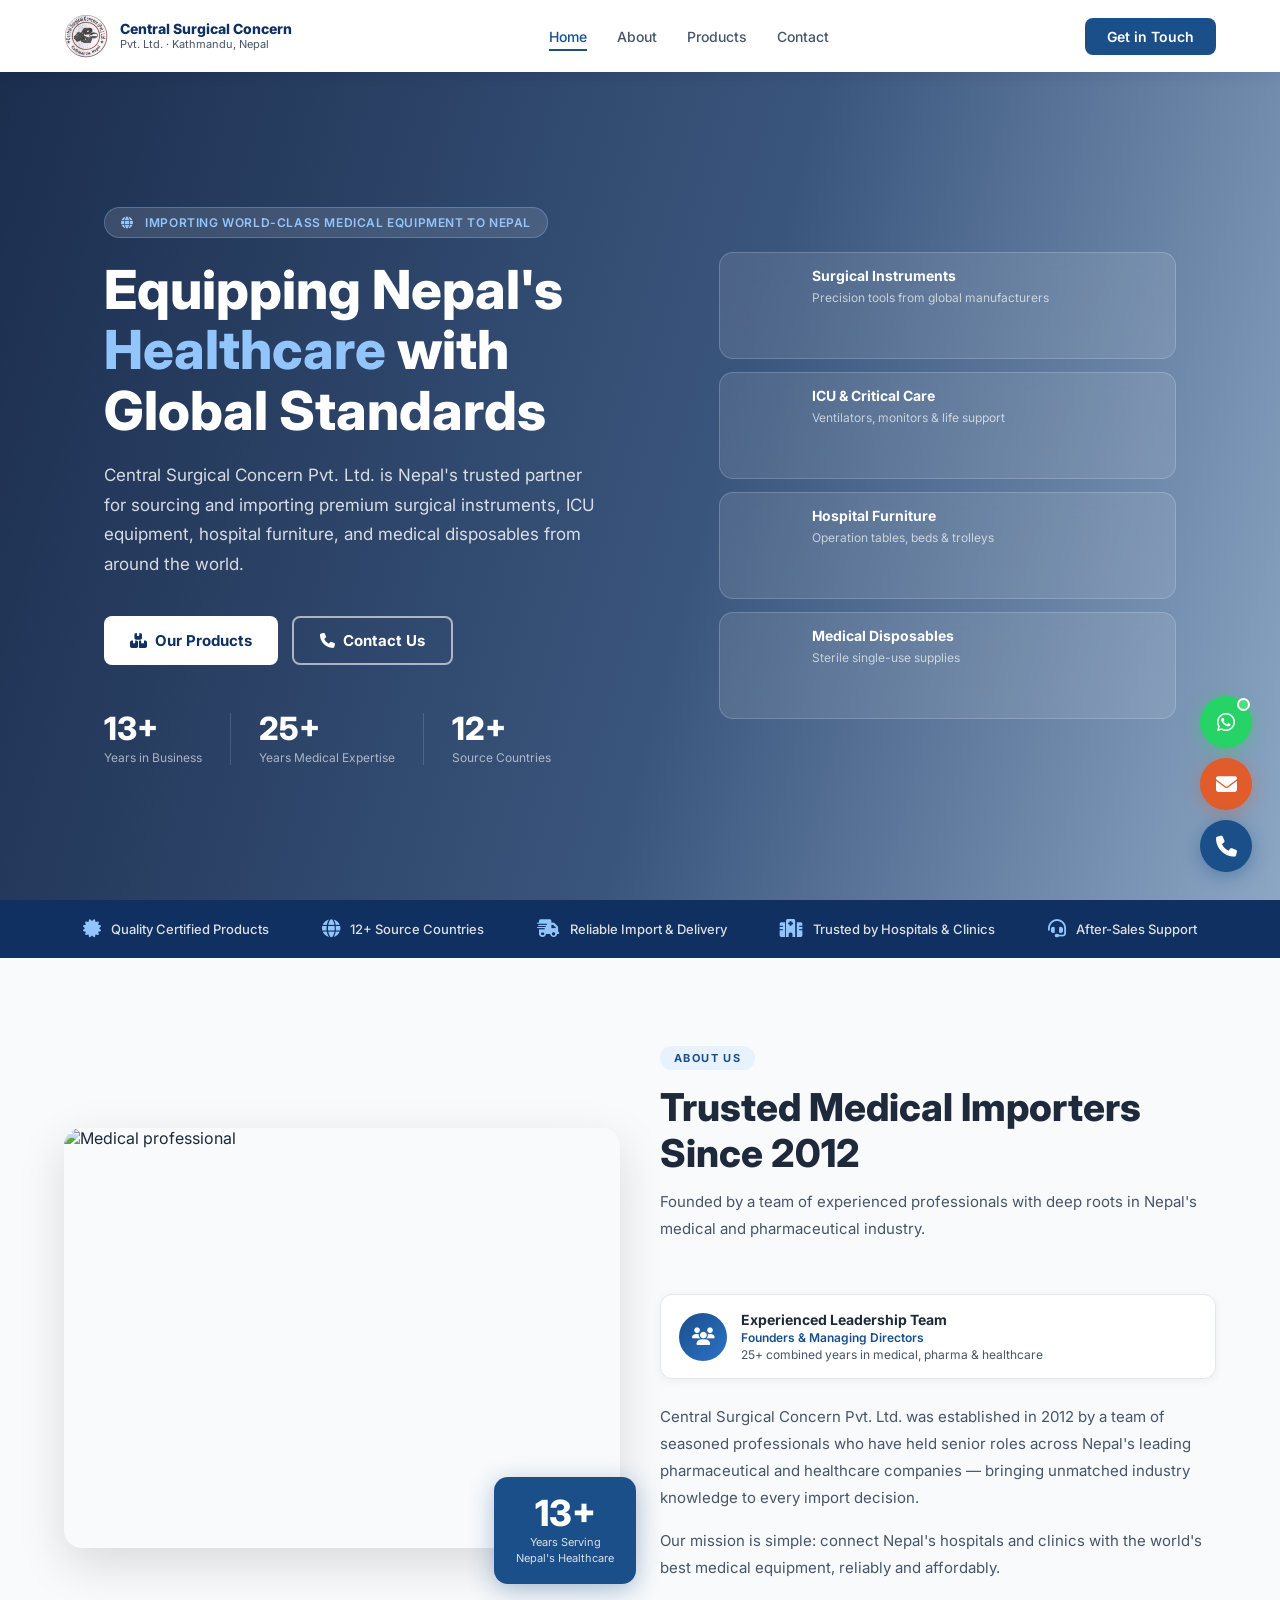
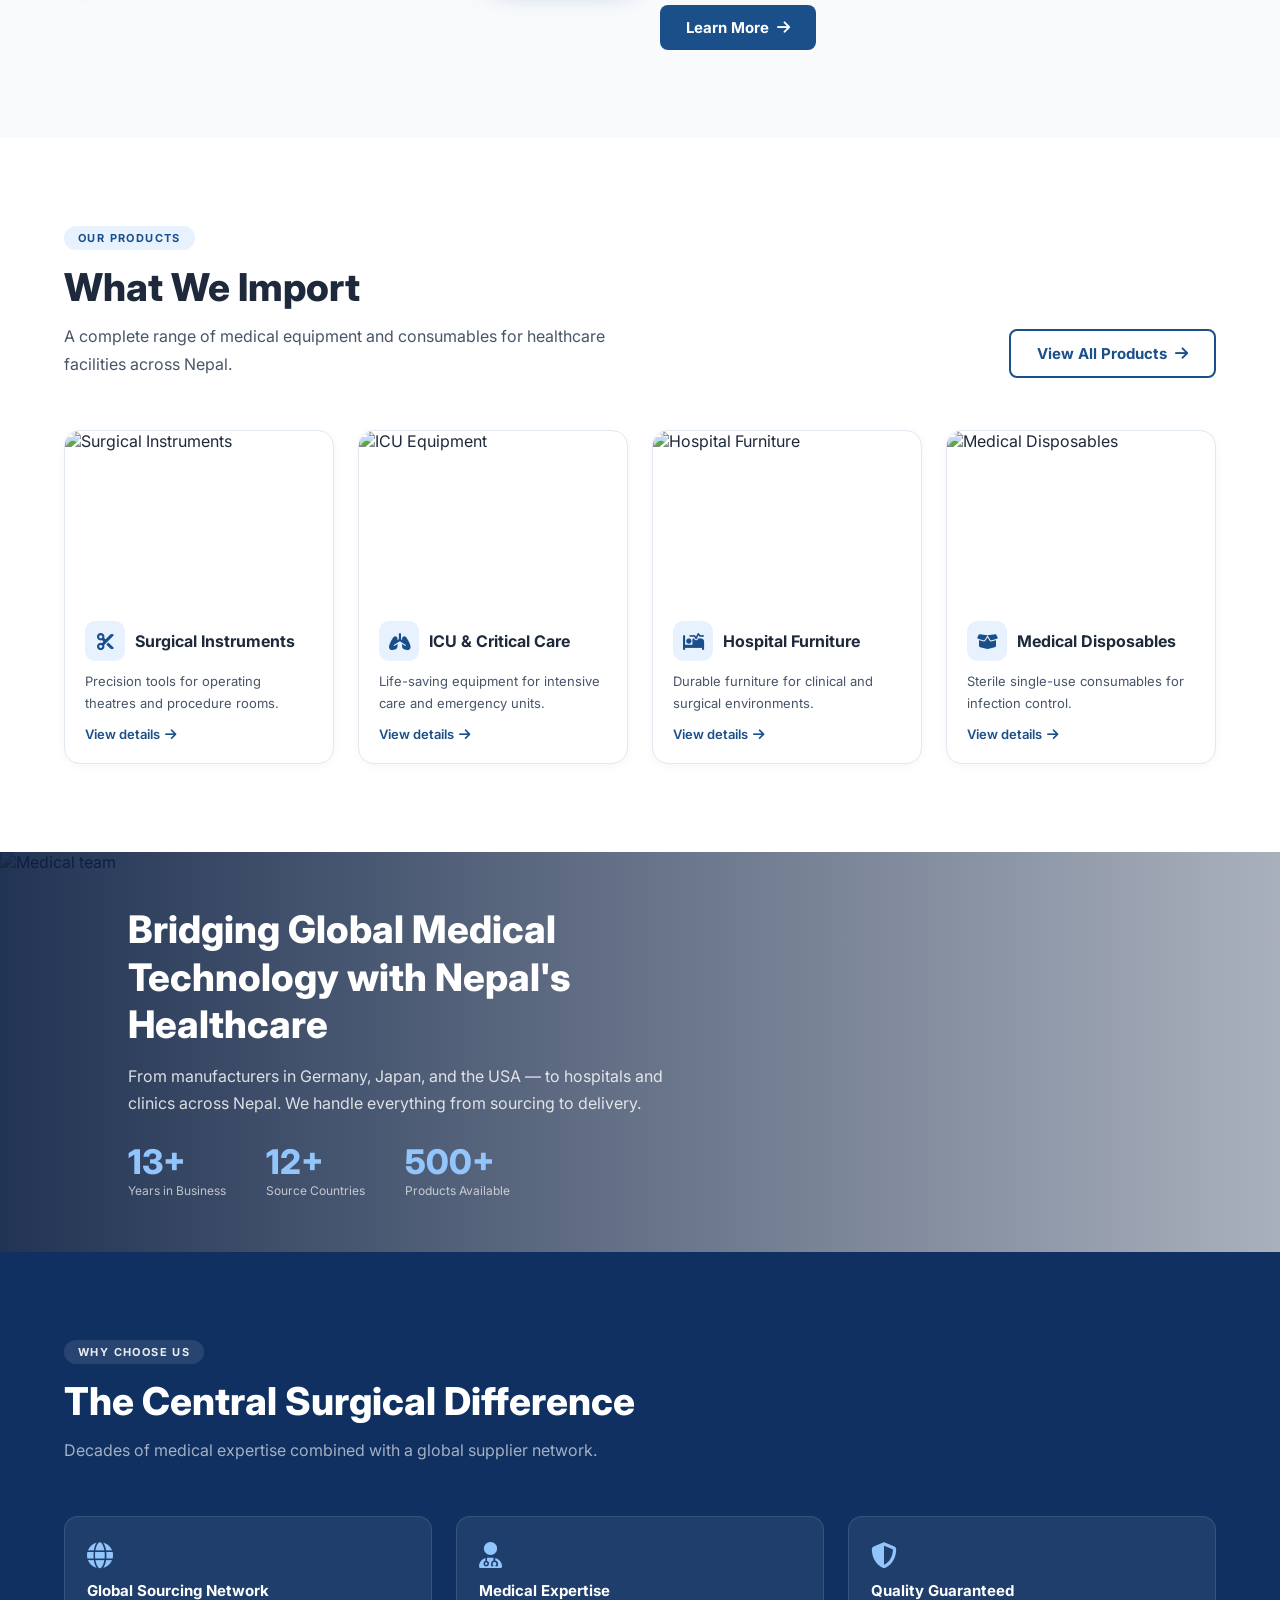
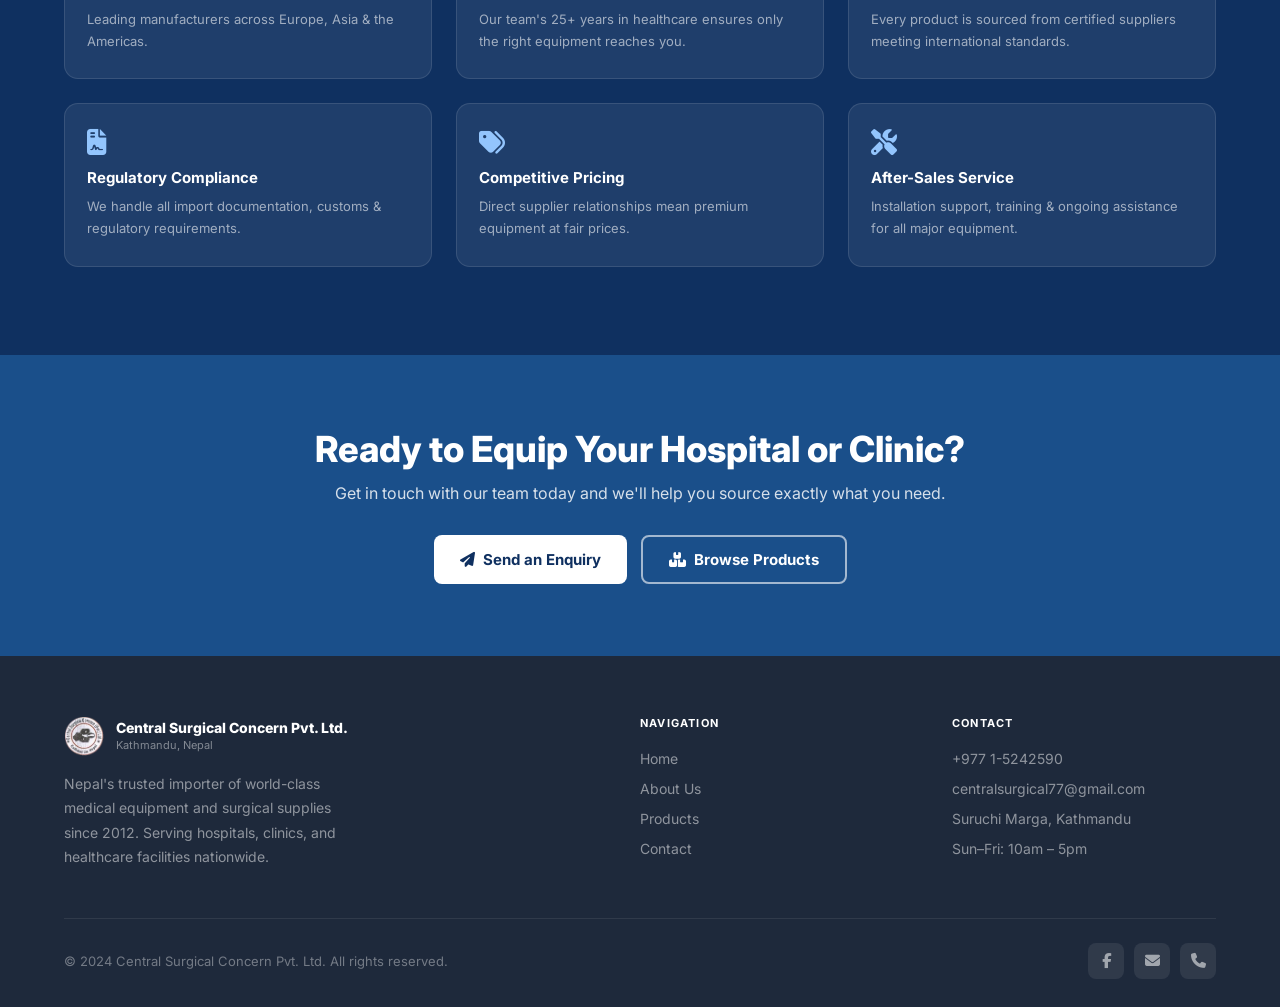
==== index.html @ d2835370 "Initial commit via Netlify [skip ci]" ====
<!DOCTYPE html>
<html lang="en">
<head>
  <meta charset="UTF-8" /><meta name="viewport" content="width=device-width, initial-scale=1.0" />
  <title>Central Surgical Concern Pvt. Ltd. | Medical Equipment Importers – Nepal</title>
  <meta name="description" content="Nepal's trusted importer of surgical instruments, ICU equipment, hospital furniture and medical disposables." />
  <link href="https://fonts.googleapis.com/css2?family=Inter:wght@300;400;500;600;700;800&display=swap" rel="stylesheet" />
  <link rel="stylesheet" href="https://cdnjs.cloudflare.com/ajax/libs/font-awesome/6.5.0/css/all.min.css" />
  <link rel="stylesheet" href="style.css" />
  <style>
    /* ── HOME HERO ── */
    .hero { margin-top:72px; min-height:92vh; position:relative; display:flex; align-items:center; overflow:hidden; }
    .hero-bg { position:absolute; inset:0; background-image:url('https://images.unsplash.com/photo-1551076805-e1869033e561?auto=format&fit=crop&w=1920&q=80'); background-size:cover; background-position:center; }
    .hero-overlay { position:absolute; inset:0; background:linear-gradient(105deg,rgba(10,30,65,0.93) 0%,rgba(15,48,96,0.82) 55%,rgba(26,79,138,0.5) 100%); }
    .hero-inner { max-width:1200px; margin:0 auto; padding:80px 5%; display:grid; grid-template-columns:1.1fr 0.9fr; gap:56px; align-items:center; position:relative; z-index:1; width:100%; }
    .hero-badge { display:inline-flex; align-items:center; gap:8px; background:rgba(255,255,255,0.12); border:1px solid rgba(147,197,253,0.3); color:#93c5fd; font-size:12px; font-weight:600; letter-spacing:0.6px; text-transform:uppercase; padding:7px 16px; border-radius:20px; margin-bottom:22px; }
    .hero h1 { font-size:clamp(34px,4.2vw,58px); font-weight:800; color:white; line-height:1.12; margin-bottom:20px; }
    .hero h1 span { color:#93c5fd; }
    .hero p { font-size:17px; color:rgba(255,255,255,0.82); line-height:1.75; margin-bottom:36px; max-width:500px; }
    .hero-btns { display:flex; gap:14px; flex-wrap:wrap; }
    .hero-stats { display:flex; gap:0; margin-top:48px; }
    .stat { padding:0 28px; }
    .stat:first-child { padding-left:0; }
    .stat + .stat { border-left:1px solid rgba(255,255,255,0.15); }
    .stat .num { font-size:32px; font-weight:800; color:white; line-height:1; }
    .stat .lbl { font-size:12px; color:rgba(255,255,255,0.6); margin-top:5px; }
    .hero-cards { display:flex; flex-direction:column; gap:13px; }
    .hcard { background:rgba(255,255,255,0.10); backdrop-filter:blur(14px); border:1px solid rgba(255,255,255,0.18); border-radius:14px; overflow:hidden; display:flex; transition:all 0.3s; }
    .hcard:hover { background:rgba(255,255,255,0.17); transform:translateX(5px); }
    .hcard-img { width:76px; flex-shrink:0; background-size:cover; background-position:center; }
    .hcard-body { padding:14px 16px; }
    .hcard-body h4 { font-size:14px; font-weight:700; color:white; }
    .hcard-body p  { font-size:12px; color:rgba(255,255,255,0.66); margin-top:3px; }
    /* ── HOME ABOUT TEASER ── */
    .about-teaser { background:var(--gray-50); }
    .about-photo { border-radius:18px; overflow:hidden; height:420px; position:relative; box-shadow:0 16px 48px rgba(0,0,0,0.13); }
    .about-photo img { width:100%; height:100%; object-fit:cover; }
    .about-badge-overlay { position:absolute; bottom:-16px; right:-16px; background:var(--blue); color:white; border-radius:14px; padding:18px 22px; text-align:center; box-shadow:0 6px 24px rgba(26,79,138,0.35); }
    .about-badge-overlay .big { font-size:36px; font-weight:800; line-height:1; }
    .about-badge-overlay .sm  { font-size:11px; opacity:0.82; margin-top:4px; line-height:1.4; }
    .about-text p { font-size:15px; color:var(--gray-600); line-height:1.8; margin-bottom:16px; }
    .team-card { display:flex; align-items:center; gap:14px; background:white; border:1px solid var(--gray-200); border-radius:12px; padding:16px 18px; margin-bottom:24px; box-shadow:0 2px 10px rgba(0,0,0,0.05); }
    .team-avatar { width:48px; height:48px; border-radius:50%; background:linear-gradient(135deg,var(--blue),var(--blue-light)); display:flex; align-items:center; justify-content:center; color:white; font-size:18px; flex-shrink:0; }
    .team-info .name { font-size:14px; font-weight:700; }
    .team-info .role { font-size:12px; color:var(--blue); font-weight:600; margin-top:2px; }
    .team-info .exp  { font-size:12px; color:var(--gray-600); margin-top:2px; }
    /* ── HOME PRODUCTS TEASER ── */
    .prod-card { border-radius:16px; overflow:hidden; border:1px solid var(--gray-200); transition:all 0.3s; background:white; box-shadow:0 2px 8px rgba(0,0,0,0.04); text-decoration:none; color:inherit; display:block; }
    .prod-card:hover { transform:translateY(-5px); box-shadow:0 14px 36px rgba(26,79,138,0.13); border-color:transparent; }
    .prod-card-img { height:170px; overflow:hidden; }
    .prod-card-img img { width:100%; height:100%; object-fit:cover; transition:transform 0.5s; }
    .prod-card:hover .prod-card-img img { transform:scale(1.07); }
    .prod-card-body { padding:20px; }
    .prod-card-body .icon-row { display:flex; align-items:center; gap:10px; margin-bottom:10px; }
    .prod-card-body h3 { font-size:16px; font-weight:700; }
    .prod-card-body p  { font-size:13px; color:var(--gray-600); line-height:1.65; margin-top:8px; }
    .prod-card-body .link { display:inline-flex; align-items:center; gap:5px; color:var(--blue); font-size:13px; font-weight:600; margin-top:12px; }
    /* ── WHY US ── */
    .why-section { background:var(--blue-dark); }
    .why-section .section-tag { background:rgba(255,255,255,0.1); color:rgba(255,255,255,0.9); }
    .why-section .section-title { color:white; }
    .why-section .section-sub   { color:rgba(255,255,255,0.62); }
    .why-card { background:rgba(255,255,255,0.07); border:1px solid rgba(255,255,255,0.11); border-radius:14px; padding:26px 22px; transition:all 0.3s; }
    .why-card:hover { background:rgba(255,255,255,0.13); transform:translateY(-4px); }
    .why-card i { font-size:26px; color:#93c5fd; margin-bottom:12px; display:block; }
    .why-card h4 { font-size:15px; font-weight:700; color:white; margin-bottom:8px; }
    .why-card p  { font-size:13px; color:rgba(255,255,255,0.58); line-height:1.7; }
    @media(max-width:960px){ .hero-inner{grid-template-columns:1fr;} .hero-cards{display:none;} }
  </style>
</head>
<body>

<!-- NAVBAR -->
<nav>
  <a href="index.html" class="nav-brand">
    <img src="logo.png" class="logo-svg" alt="Central Surgical Concern Logo" />
    <div class="nav-name"><span class="n1">Central Surgical Concern</span><span class="n2">Pvt. Ltd. · Kathmandu, Nepal</span></div>
  </a>
  <ul class="nav-links">
    <li><a href="index.html" class="active">Home</a></li>
    <li><a href="about.html">About</a></li>
    <li><a href="products.html">Products</a></li>
    <li><a href="contact.html">Contact</a></li>
  </ul>
  <a href="contact.html" class="nav-cta">Get in Touch</a>
  <button class="hamburger" onclick="document.querySelector('.nav-mobile').classList.toggle('open')" aria-label="Menu">
    <span></span><span></span><span></span>
  </button>
</nav>
<div class="nav-mobile">
  <a href="index.html" class="active">Home</a>
  <a href="about.html">About Us</a>
  <a href="products.html">Products</a>
  <a href="contact.html">Contact</a>
</div>

<!-- HERO -->
<section class="hero">
  <div class="hero-bg"></div>
  <div class="hero-overlay"></div>
  <div class="hero-inner">
    <div>
      <div class="hero-badge"><i class="fa-solid fa-globe"></i>&nbsp;Importing World-Class Medical Equipment to Nepal</div>
      <h1>Equipping Nepal's<br /><span>Healthcare</span> with<br />Global Standards</h1>
      <p>Central Surgical Concern Pvt. Ltd. is Nepal's trusted partner for sourcing and importing premium surgical instruments, ICU equipment, hospital furniture, and medical disposables from around the world.</p>
      <div class="hero-btns">
        <a href="products.html" class="btn btn-white"><i class="fa-solid fa-boxes-stacked"></i> Our Products</a>
        <a href="contact.html" class="btn btn-outline-white"><i class="fa-solid fa-phone"></i> Contact Us</a>
      </div>
      <div class="hero-stats">
        <div class="stat"><div class="num">13+</div><div class="lbl">Years in Business</div></div>
        <div class="stat"><div class="num">25+</div><div class="lbl">Years Medical Expertise</div></div>
        <div class="stat"><div class="num">12+</div><div class="lbl">Source Countries</div></div>
      </div>
    </div>
    <div class="hero-cards">
      <div class="hcard">
        <div class="hcard-img" style="background-image:url('https://images.unsplash.com/photo-1551190822-a9333d879b1f?auto=format&fit=crop&w=160&q=80')"></div>
        <div class="hcard-body"><h4>Surgical Instruments</h4><p>Precision tools from global manufacturers</p></div>
      </div>
      <div class="hcard">
        <div class="hcard-img" style="background-image:url('https://images.unsplash.com/photo-1530026405186-ed1f139313f8?auto=format&fit=crop&w=160&q=80')"></div>
        <div class="hcard-body"><h4>ICU &amp; Critical Care</h4><p>Ventilators, monitors &amp; life support</p></div>
      </div>
      <div class="hcard">
        <div class="hcard-img" style="background-image:url('https://images.unsplash.com/photo-1519494026892-80bbd2d6fd0d?auto=format&fit=crop&w=160&q=80')"></div>
        <div class="hcard-body"><h4>Hospital Furniture</h4><p>Operation tables, beds &amp; trolleys</p></div>
      </div>
      <div class="hcard">
        <div class="hcard-img" style="background-image:url('https://images.unsplash.com/photo-1583947215259-38e31be8751f?auto=format&fit=crop&w=160&q=80')"></div>
        <div class="hcard-body"><h4>Medical Disposables</h4><p>Sterile single-use supplies</p></div>
      </div>
    </div>
  </div>
</section>

<!-- TRUST BAR -->
<div class="trust-bar">
  <div class="trust-bar-inner">
    <div class="trust-item"><i class="fa-solid fa-certificate"></i><span>Quality Certified Products</span></div>
    <div class="trust-item"><i class="fa-solid fa-globe"></i><span>12+ Source Countries</span></div>
    <div class="trust-item"><i class="fa-solid fa-truck-fast"></i><span>Reliable Import &amp; Delivery</span></div>
    <div class="trust-item"><i class="fa-solid fa-hospital"></i><span>Trusted by Hospitals &amp; Clinics</span></div>
    <div class="trust-item"><i class="fa-solid fa-headset"></i><span>After-Sales Support</span></div>
  </div>
</div>

<!-- ABOUT TEASER -->
<section class="section about-teaser">
  <div class="section-inner">
    <div class="grid-2" style="align-items:center;">
      <div style="position:relative; padding-bottom:20px;">
        <div class="about-photo">
          <img src="https://images.unsplash.com/photo-1579684385127-1ef15d508118?auto=format&fit=crop&w=800&q=80" alt="Medical professional" />
        </div>
        <div class="about-badge-overlay">
          <div class="big">13+</div>
          <div class="sm">Years Serving<br/>Nepal's Healthcare</div>
        </div>
      </div>
      <div class="about-text">
        <div class="section-header">
          <div class="section-tag">About Us</div>
          <h2 class="section-title">Trusted Medical Importers Since 2012</h2>
          <p class="section-sub">Founded by a team of experienced professionals with deep roots in Nepal's medical and pharmaceutical industry.</p>
        </div>
        <div class="team-card">
          <div class="team-avatar"><i class="fa-solid fa-users"></i></div>
          <div class="team-info">
            <div class="name">Experienced Leadership Team</div>
            <div class="role">Founders &amp; Managing Directors</div>
            <div class="exp">25+ combined years in medical, pharma &amp; healthcare</div>
          </div>
        </div>
        <p>Central Surgical Concern Pvt. Ltd. was established in 2012 by a team of seasoned professionals who have held senior roles across Nepal's leading pharmaceutical and healthcare companies — bringing unmatched industry knowledge to every import decision.</p>
        <p>Our mission is simple: connect Nepal's hospitals and clinics with the world's best medical equipment, reliably and affordably.</p>
        <a href="about.html" class="btn btn-blue" style="margin-top:8px;">Learn More <i class="fa-solid fa-arrow-right"></i></a>
      </div>
    </div>
  </div>
</section>

<!-- PRODUCTS TEASER -->
<section class="section" style="background:white;">
  <div class="section-inner">
    <div class="section-header" style="display:flex; align-items:flex-end; justify-content:space-between; flex-wrap:wrap; gap:16px;">
      <div>
        <div class="section-tag">Our Products</div>
        <h2 class="section-title">What We Import</h2>
        <p class="section-sub">A complete range of medical equipment and consumables for healthcare facilities across Nepal.</p>
      </div>
      <a href="products.html" class="btn btn-outline-blue">View All Products <i class="fa-solid fa-arrow-right"></i></a>
    </div>
    <div class="grid-auto">
      <a href="products.html#surgical" class="prod-card">
        <div class="prod-card-img"><img src="https://images.unsplash.com/photo-1551190822-a9333d879b1f?auto=format&fit=crop&w=600&q=80" alt="Surgical Instruments" /></div>
        <div class="prod-card-body">
          <div class="icon-row"><div class="icon-box icon-box-accent icon-box-sm"><i class="fa-solid fa-scissors"></i></div><h3>Surgical Instruments</h3></div>
          <p>Precision tools for operating theatres and procedure rooms.</p>
          <span class="link">View details <i class="fa-solid fa-arrow-right"></i></span>
        </div>
      </a>
      <a href="products.html#icu" class="prod-card">
        <div class="prod-card-img"><img src="https://images.unsplash.com/photo-1530026405186-ed1f139313f8?auto=format&fit=crop&w=600&q=80" alt="ICU Equipment" /></div>
        <div class="prod-card-body">
          <div class="icon-row"><div class="icon-box icon-box-accent icon-box-sm"><i class="fa-solid fa-lungs"></i></div><h3>ICU &amp; Critical Care</h3></div>
          <p>Life-saving equipment for intensive care and emergency units.</p>
          <span class="link">View details <i class="fa-solid fa-arrow-right"></i></span>
        </div>
      </a>
      <a href="products.html#furniture" class="prod-card">
        <div class="prod-card-img"><img src="https://images.unsplash.com/photo-1519494026892-80bbd2d6fd0d?auto=format&fit=crop&w=600&q=80" alt="Hospital Furniture" /></div>
        <div class="prod-card-body">
          <div class="icon-row"><div class="icon-box icon-box-accent icon-box-sm"><i class="fa-solid fa-bed-pulse"></i></div><h3>Hospital Furniture</h3></div>
          <p>Durable furniture for clinical and surgical environments.</p>
          <span class="link">View details <i class="fa-solid fa-arrow-right"></i></span>
        </div>
      </a>
      <a href="products.html#disposables" class="prod-card">
        <div class="prod-card-img"><img src="https://images.unsplash.com/photo-1583947215259-38e31be8751f?auto=format&fit=crop&w=600&q=80" alt="Medical Disposables" /></div>
        <div class="prod-card-body">
          <div class="icon-row"><div class="icon-box icon-box-accent icon-box-sm"><i class="fa-solid fa-box-open"></i></div><h3>Medical Disposables</h3></div>
          <p>Sterile single-use consumables for infection control.</p>
          <span class="link">View details <i class="fa-solid fa-arrow-right"></i></span>
        </div>
      </a>
    </div>
  </div>
</section>

<!-- VISUAL BANNER -->
<div class="visual-banner">
  <img src="https://images.unsplash.com/photo-1504439468489-c8920d796a29?auto=format&fit=crop&w=1920&q=80" alt="Medical team" />
  <div class="visual-banner-overlay">
    <div class="banner-content">
      <h2>Bridging Global Medical Technology with Nepal's Healthcare</h2>
      <p>From manufacturers in Germany, Japan, and the USA — to hospitals and clinics across Nepal. We handle everything from sourcing to delivery.</p>
      <div class="banner-stats">
        <div class="banner-stat"><div class="n">13+</div><div class="l">Years in Business</div></div>
        <div class="banner-stat"><div class="n">12+</div><div class="l">Source Countries</div></div>
        <div class="banner-stat"><div class="n">500+</div><div class="l">Products Available</div></div>
      </div>
    </div>
  </div>
</div>

<!-- WHY US -->
<section class="section why-section">
  <div class="section-inner">
    <div class="section-header">
      <div class="section-tag">Why Choose Us</div>
      <h2 class="section-title">The Central Surgical Difference</h2>
      <p class="section-sub">Decades of medical expertise combined with a global supplier network.</p>
    </div>
    <div class="grid-3">
      <div class="why-card"><i class="fa-solid fa-globe"></i><h4>Global Sourcing Network</h4><p>Leading manufacturers across Europe, Asia &amp; the Americas.</p></div>
      <div class="why-card"><i class="fa-solid fa-user-doctor"></i><h4>Medical Expertise</h4><p>Our team's 25+ years in healthcare ensures only the right equipment reaches you.</p></div>
      <div class="why-card"><i class="fa-solid fa-shield-halved"></i><h4>Quality Guaranteed</h4><p>Every product is sourced from certified suppliers meeting international standards.</p></div>
      <div class="why-card"><i class="fa-solid fa-file-contract"></i><h4>Regulatory Compliance</h4><p>We handle all import documentation, customs &amp; regulatory requirements.</p></div>
      <div class="why-card"><i class="fa-solid fa-tags"></i><h4>Competitive Pricing</h4><p>Direct supplier relationships mean premium equipment at fair prices.</p></div>
      <div class="why-card"><i class="fa-solid fa-screwdriver-wrench"></i><h4>After-Sales Service</h4><p>Installation support, training &amp; ongoing assistance for all major equipment.</p></div>
    </div>
  </div>
</section>

<!-- CTA STRIP -->
<div class="cta-strip">
  <h2>Ready to Equip Your Hospital or Clinic?</h2>
  <p>Get in touch with our team today and we'll help you source exactly what you need.</p>
  <div class="btn-row">
    <a href="contact.html" class="btn btn-white"><i class="fa-solid fa-paper-plane"></i> Send an Enquiry</a>
    <a href="products.html" class="btn btn-outline-white"><i class="fa-solid fa-boxes-stacked"></i> Browse Products</a>
  </div>
</div>

<!-- FOOTER -->
<footer>
  <div class="footer-inner">
    <div class="footer-grid">
      <div class="footer-brand">
        <div class="footer-logo">
          <img src="logo.png" width="40" height="40" alt="Logo" />
          <div><div class="n1">Central Surgical Concern Pvt. Ltd.</div><div class="n2">Kathmandu, Nepal</div></div>
        </div>
        <p>Nepal's trusted importer of world-class medical equipment and surgical supplies since 2012. Serving hospitals, clinics, and healthcare facilities nationwide.</p>
      </div>
      <div class="footer-col">
        <h4>Navigation</h4>
        <ul>
          <li><a href="index.html">Home</a></li>
          <li><a href="about.html">About Us</a></li>
          <li><a href="products.html">Products</a></li>
          <li><a href="contact.html">Contact</a></li>
        </ul>
      </div>
      <div class="footer-col">
        <h4>Contact</h4>
        <ul>
          <li><a href="tel:+97715242590">+977 1-5242590</a></li>
          <li><a href="mailto:centralsurgical77@gmail.com">centralsurgical77@gmail.com</a></li>
          <li><a href="#">Suruchi Marga, Kathmandu</a></li>
          <li><a href="#">Sun–Fri: 10am – 5pm</a></li>
        </ul>
      </div>
    </div>
    <div class="footer-bottom">
      <p>&copy; 2024 Central Surgical Concern Pvt. Ltd. All rights reserved.</p>
      <div class="footer-social">
        <a href="https://www.facebook.com/p/Central-Surgical-Concern-Pvt-Ltd-100063613238498/" target="_blank"><i class="fa-brands fa-facebook-f"></i></a>
        <a href="mailto:centralsurgical77@gmail.com"><i class="fa-solid fa-envelope"></i></a>
        <a href="tel:+97715242590"><i class="fa-solid fa-phone"></i></a>
      </div>
    </div>
  </div>
</footer>

<!-- FLOATING CONTACT -->
<div class="float-contact">
  

  <a href="https://wa.me/9779851181090" target="_blank" class="float-btn whatsapp"><span class="float-tooltip">WhatsApp (Text Only)</span><i class="fa-brands fa-whatsapp"></i></a>
  <a href="https://mail.google.com/mail/?view=cm&fs=1&to=centralsurgical77@gmail.com&su=Enquiry%20from%20Website" target="_blank" class="float-btn email"><span class="float-tooltip">Email Us</span><i class="fa-solid fa-envelope"></i></a>
  <a href="tel:+97715242590" class="float-btn call"><span class="float-tooltip">+977 1-5242590 (Office Hours)</span><i class="fa-solid fa-phone"></i></a>
</div>

</body>
</html>
---- style.css ----
/* ═══════════════════════════════════════════════════
   CENTRAL SURGICAL CONCERN PVT. LTD. — Shared Styles
   ═══════════════════════════════════════════════════ */

*, *::before, *::after { box-sizing: border-box; margin: 0; padding: 0; }

:root {
  --blue:       #1a4f8a;
  --blue-dark:  #0f3060;
  --blue-light: #2d72c8;
  --accent:     #e8f2ff;
  --white:      #ffffff;
  --gray-50:    #f8fafc;
  --gray-100:   #f1f5f9;
  --gray-200:   #e2e8f0;
  --gray-600:   #475569;
  --gray-800:   #1e293b;
  --t:          0.3s ease;
}

html { scroll-behavior: smooth; }
body { font-family: 'Inter', sans-serif; color: var(--gray-800); background: var(--white); }
img  { display: block; }

/* ── NAVBAR ── */
nav {
  position: fixed; top: 0; left: 0; right: 0; z-index: 1000;
  background: rgba(255,255,255,0.97); backdrop-filter: blur(12px);
  box-shadow: 0 1px 16px rgba(0,0,0,0.09);
  display: flex; align-items: center; justify-content: space-between;
  padding: 0 5%; height: 72px;
}
.nav-brand { display: flex; align-items: center; gap: 12px; text-decoration: none; }
.logo-svg { width: 44px; height: 44px; flex-shrink: 0; }
.nav-name { display: flex; flex-direction: column; line-height: 1; }
.nav-name .n1 { font-size: 14px; font-weight: 800; color: var(--blue-dark); }
.nav-name .n2 { font-size: 11px; color: var(--gray-600); margin-top: 3px; }
.nav-links { display: flex; gap: 30px; list-style: none; }
.nav-links a {
  text-decoration: none; color: var(--gray-600);
  font-size: 14px; font-weight: 500; transition: color var(--t);
  padding-bottom: 4px; border-bottom: 2px solid transparent;
}
.nav-links a:hover, .nav-links a.active { color: var(--blue); border-bottom-color: var(--blue); }
.nav-cta {
  background: var(--blue); color: white; padding: 10px 22px;
  border-radius: 8px; font-size: 14px; font-weight: 600;
  text-decoration: none; transition: background var(--t); white-space: nowrap;
}
.nav-cta:hover { background: var(--blue-dark); }
.hamburger { display: none; flex-direction: column; gap: 5px; cursor: pointer; border: none; background: none; }
.hamburger span { width: 24px; height: 2px; background: var(--blue-dark); border-radius: 2px; transition: var(--t); display: block; }
.nav-mobile {
  display: none; position: fixed; top: 72px; left: 0; right: 0; z-index: 999;
  background: white; box-shadow: 0 8px 24px rgba(0,0,0,0.12);
  padding: 20px 5%;
}
.nav-mobile.open { display: block; }
.nav-mobile a {
  display: block; padding: 12px 0; font-size: 16px; font-weight: 500;
  color: var(--gray-800); text-decoration: none; border-bottom: 1px solid var(--gray-100);
  transition: color var(--t);
}
.nav-mobile a:hover, .nav-mobile a.active { color: var(--blue); }

/* ── PAGE HERO (inner pages) ── */
.page-hero {
  margin-top: 72px;
  background: linear-gradient(135deg, var(--blue-dark) 0%, var(--blue) 60%, var(--blue-light) 100%);
  padding: 64px 5%; position: relative; overflow: hidden;
}
.page-hero::after {
  content: ''; position: absolute; right: -60px; bottom: -60px;
  width: 300px; height: 300px; border-radius: 50%;
  background: rgba(255,255,255,0.05);
}
.page-hero-inner { max-width: 1200px; margin: 0 auto; position: relative; z-index: 1; }
.page-hero .breadcrumb { font-size: 13px; color: rgba(255,255,255,0.6); margin-bottom: 10px; }
.page-hero .breadcrumb a { color: rgba(255,255,255,0.6); text-decoration: none; }
.page-hero .breadcrumb a:hover { color: white; }
.page-hero h1 { font-size: clamp(28px, 3.5vw, 44px); font-weight: 800; color: white; line-height: 1.2; }
.page-hero p  { font-size: 16px; color: rgba(255,255,255,0.78); margin-top: 12px; max-width: 540px; line-height: 1.7; }

/* ── TRUST BAR ── */
.trust-bar { background: var(--blue-dark); padding: 20px 5%; }
.trust-bar-inner {
  max-width: 1200px; margin: 0 auto;
  display: flex; align-items: center; justify-content: space-around; flex-wrap: wrap; gap: 16px;
}
.trust-item { display: flex; align-items: center; gap: 10px; color: rgba(255,255,255,0.85); }
.trust-item i { font-size: 18px; color: #93c5fd; }
.trust-item span { font-size: 13px; font-weight: 500; }

/* ── SECTIONS ── */
.section { padding: 88px 5%; }
.section-inner { max-width: 1200px; margin: 0 auto; }
.section-tag {
  display: inline-block; background: var(--accent); color: var(--blue);
  font-size: 11px; font-weight: 700; letter-spacing: 1.4px; text-transform: uppercase;
  padding: 5px 14px; border-radius: 20px; margin-bottom: 14px;
}
.section-title { font-size: clamp(26px, 3vw, 40px); font-weight: 800; color: var(--gray-800); line-height: 1.2; }
.section-sub { font-size: 16px; color: var(--gray-600); line-height: 1.75; margin-top: 12px; max-width: 580px; }
.section-header { margin-bottom: 52px; }

/* ── BUTTONS ── */
.btn {
  display: inline-flex; align-items: center; gap: 8px;
  padding: 13px 26px; border-radius: 8px; font-size: 15px; font-weight: 700;
  text-decoration: none; transition: all var(--t); cursor: pointer; border: none;
  font-family: inherit;
}
.btn-blue  { background: var(--blue); color: white; }
.btn-blue:hover { background: var(--blue-dark); transform: translateY(-1px); }
.btn-outline-blue { border: 2px solid var(--blue); color: var(--blue); background: transparent; }
.btn-outline-blue:hover { background: var(--blue); color: white; }
.btn-white { background: white; color: var(--blue-dark); }
.btn-white:hover { box-shadow: 0 6px 20px rgba(0,0,0,0.2); transform: translateY(-1px); }
.btn-outline-white { border: 2px solid rgba(255,255,255,0.6); color: white; background: transparent; }
.btn-outline-white:hover { background: rgba(255,255,255,0.1); border-color: white; }

/* ── CARDS ── */
.card {
  background: white; border: 1px solid var(--gray-200);
  border-radius: 16px; overflow: hidden; transition: all var(--t);
  box-shadow: 0 2px 8px rgba(0,0,0,0.04);
}
.card:hover { transform: translateY(-5px); box-shadow: 0 16px 40px rgba(26,79,138,0.12); border-color: transparent; }
.card-img { overflow: hidden; }
.card-img img { width: 100%; height: 100%; object-fit: cover; transition: transform 0.5s ease; }
.card:hover .card-img img { transform: scale(1.06); }
.card-body { padding: 24px; }

/* ── HIGHLIGHTS ── */
.highlight {
  display: flex; align-items: flex-start; gap: 12px;
  padding: 16px; background: white; border-radius: 12px;
  border: 1px solid var(--gray-200); transition: box-shadow var(--t);
}
.highlight:hover { box-shadow: 0 4px 16px rgba(26,79,138,0.08); }
.highlight i { color: var(--blue); font-size: 18px; margin-top: 2px; flex-shrink: 0; }
.highlight h4 { font-size: 13px; font-weight: 700; color: var(--gray-800); }
.highlight p  { font-size: 12px; color: var(--gray-600); margin-top: 3px; line-height: 1.5; }

/* ── TAGS ── */
.tag {
  display: inline-block; background: var(--accent); color: var(--blue);
  font-size: 11px; font-weight: 600; padding: 4px 10px; border-radius: 20px;
}

/* ── ICON BOX ── */
.icon-box {
  width: 56px; height: 56px; border-radius: 14px;
  display: flex; align-items: center; justify-content: center;
  font-size: 24px; flex-shrink: 0;
}
.icon-box-blue   { background: var(--blue); color: white; }
.icon-box-accent { background: var(--accent); color: var(--blue); }
.icon-box-sm { width: 40px; height: 40px; border-radius: 10px; font-size: 17px; }

/* ── VISUAL BANNER ── */
.visual-banner { position: relative; height: 400px; overflow: hidden; }
.visual-banner img { width: 100%; height: 100%; object-fit: cover; }
.visual-banner-overlay {
  position: absolute; inset: 0;
  background: linear-gradient(90deg, rgba(10,30,65,0.90) 0%, rgba(10,30,65,0.35) 100%);
  display: flex; align-items: center; padding: 0 10%;
}
.banner-content { color: white; max-width: 540px; }
.banner-content h2 { font-size: clamp(24px, 3vw, 38px); font-weight: 800; line-height: 1.25; margin-bottom: 14px; }
.banner-content p  { font-size: 16px; opacity: 0.82; line-height: 1.7; margin-bottom: 28px; }
.banner-stats { display: flex; gap: 40px; flex-wrap: wrap; }
.banner-stat .n { font-size: 34px; font-weight: 800; color: #93c5fd; line-height: 1; }
.banner-stat .l { font-size: 12px; opacity: 0.68; margin-top: 4px; }

/* ── CTA STRIP ── */
.cta-strip {
  background: var(--blue); padding: 72px 5%; text-align: center; color: white;
}
.cta-strip h2 { font-size: clamp(24px, 3vw, 36px); font-weight: 800; margin-bottom: 12px; }
.cta-strip p  { font-size: 16px; opacity: 0.82; margin-bottom: 32px; }
.cta-strip .btn-row { display: flex; gap: 14px; justify-content: center; flex-wrap: wrap; }

/* ── FOOTER ── */
footer { background: var(--gray-800); color: rgba(255,255,255,0.75); padding: 60px 5% 28px; }
.footer-inner { max-width: 1200px; margin: 0 auto; }
.footer-grid { display: grid; grid-template-columns: 2fr 1fr 1fr; gap: 48px; margin-bottom: 48px; }
.footer-logo { display: flex; align-items: center; gap: 12px; margin-bottom: 16px; }
.footer-logo .n1 { font-size: 14px; font-weight: 800; color: white; }
.footer-logo .n2 { font-size: 11px; color: rgba(255,255,255,0.45); margin-top: 2px; }
.footer-brand p { font-size: 14px; line-height: 1.75; color: rgba(255,255,255,0.5); max-width: 300px; }
.footer-col h4 { font-size: 11px; font-weight: 700; color: white; margin-bottom: 18px; text-transform: uppercase; letter-spacing: 1.2px; }
.footer-col ul { list-style: none; }
.footer-col ul li { margin-bottom: 10px; }
.footer-col ul li a { color: rgba(255,255,255,0.5); text-decoration: none; font-size: 14px; transition: color var(--t); }
.footer-col ul li a:hover { color: white; }
.footer-bottom {
  border-top: 1px solid rgba(255,255,255,0.08); padding-top: 24px;
  display: flex; align-items: center; justify-content: space-between; flex-wrap: wrap; gap: 12px;
}
.footer-bottom p { font-size: 13px; color: rgba(255,255,255,0.38); }
.footer-social { display: flex; gap: 10px; }
.footer-social a {
  width: 36px; height: 36px; background: rgba(255,255,255,0.08);
  border-radius: 8px; display: flex; align-items: center; justify-content: center;
  color: rgba(255,255,255,0.55); font-size: 15px; text-decoration: none;
  transition: all var(--t);
}
.footer-social a:hover { background: var(--blue); color: white; }

/* ── FLOATING BUTTONS ── */
.float-contact { position: fixed; bottom: 28px; right: 28px; z-index: 999; display: flex; flex-direction: column; gap: 10px; align-items: flex-end; }
.float-btn {
  width: 52px; height: 52px; border-radius: 50%;
  display: flex; align-items: center; justify-content: center;
  font-size: 21px; color: white; text-decoration: none;
  transition: transform var(--t), box-shadow var(--t); position: relative;
}
.float-btn.call  { background: var(--blue);   box-shadow: 0 4px 18px rgba(26,79,138,0.4); }
.float-btn.email { background: #e05c2a;        box-shadow: 0 4px 18px rgba(224,92,42,0.35); }
.float-btn.whatsapp { background: #25D366; box-shadow: 0 4px 18px rgba(37,211,102,0.4); }
.float-btn.whatsapp::after {
  content: '';
  position: absolute;
  top: 2px; right: 2px;
  width: 13px; height: 13px;
  background: #4ade80;
  border: 2px solid white;
  border-radius: 50%;
  animation: wa-pulse 1.8s ease-in-out infinite;
}
@keyframes wa-pulse {
  0%, 100% { transform: scale(1); opacity: 1; }
  50% { transform: scale(1.25); opacity: 0.7; }
}
.float-btn:hover { transform: scale(1.1); }
.float-tooltip {
  position: absolute; right: 62px; white-space: nowrap;
  background: var(--gray-800); color: white; font-size: 12px; font-weight: 500;
  padding: 5px 10px; border-radius: 6px; opacity: 0; pointer-events: none;
  transition: opacity var(--t); font-family: 'Inter', sans-serif;
}
.float-btn:hover .float-tooltip { opacity: 1; }

/* ── FORM ── */
.form-group { margin-bottom: 16px; }
.form-group label { display: block; font-size: 12px; font-weight: 700; color: var(--gray-600); margin-bottom: 7px; text-transform: uppercase; letter-spacing: 0.5px; }
.form-group input, .form-group textarea, .form-group select {
  width: 100%; padding: 12px 14px;
  border: 1px solid var(--gray-200); border-radius: 10px;
  font-size: 14px; font-family: 'Inter', sans-serif; color: var(--gray-800);
  background: white; transition: border-color var(--t), box-shadow var(--t); outline: none;
}
.form-group input:focus, .form-group textarea:focus, .form-group select:focus {
  border-color: var(--blue); box-shadow: 0 0 0 3px rgba(26,79,138,0.08);
}
.form-group textarea { resize: vertical; min-height: 110px; }
.form-row { display: grid; grid-template-columns: 1fr 1fr; gap: 14px; }

/* ── GRIDS ── */
.grid-2 { display: grid; grid-template-columns: 1fr 1fr;            gap: 40px; }
.grid-3 { display: grid; grid-template-columns: repeat(3, 1fr);     gap: 24px; }
.grid-4 { display: grid; grid-template-columns: repeat(4, 1fr);     gap: 24px; }
.grid-auto { display: grid; grid-template-columns: repeat(auto-fit, minmax(260px, 1fr)); gap: 24px; }

/* ── RESPONSIVE ── */
@media (max-width: 960px) {
  .nav-links, .nav-cta { display: none; }
  .hamburger { display: flex; }
  .grid-2 { grid-template-columns: 1fr; gap: 32px; }
  .grid-3 { grid-template-columns: repeat(2, 1fr); }
  .footer-grid { grid-template-columns: 1fr 1fr; }
  .visual-banner-overlay { padding: 0 6%; }
}
@media (max-width: 640px) {
  .section { padding: 60px 5%; }
  .grid-3, .grid-4 { grid-template-columns: 1fr; }
  .footer-grid { grid-template-columns: 1fr; }
  .form-row { grid-template-columns: 1fr; }
  .banner-stats { gap: 24px; }
}
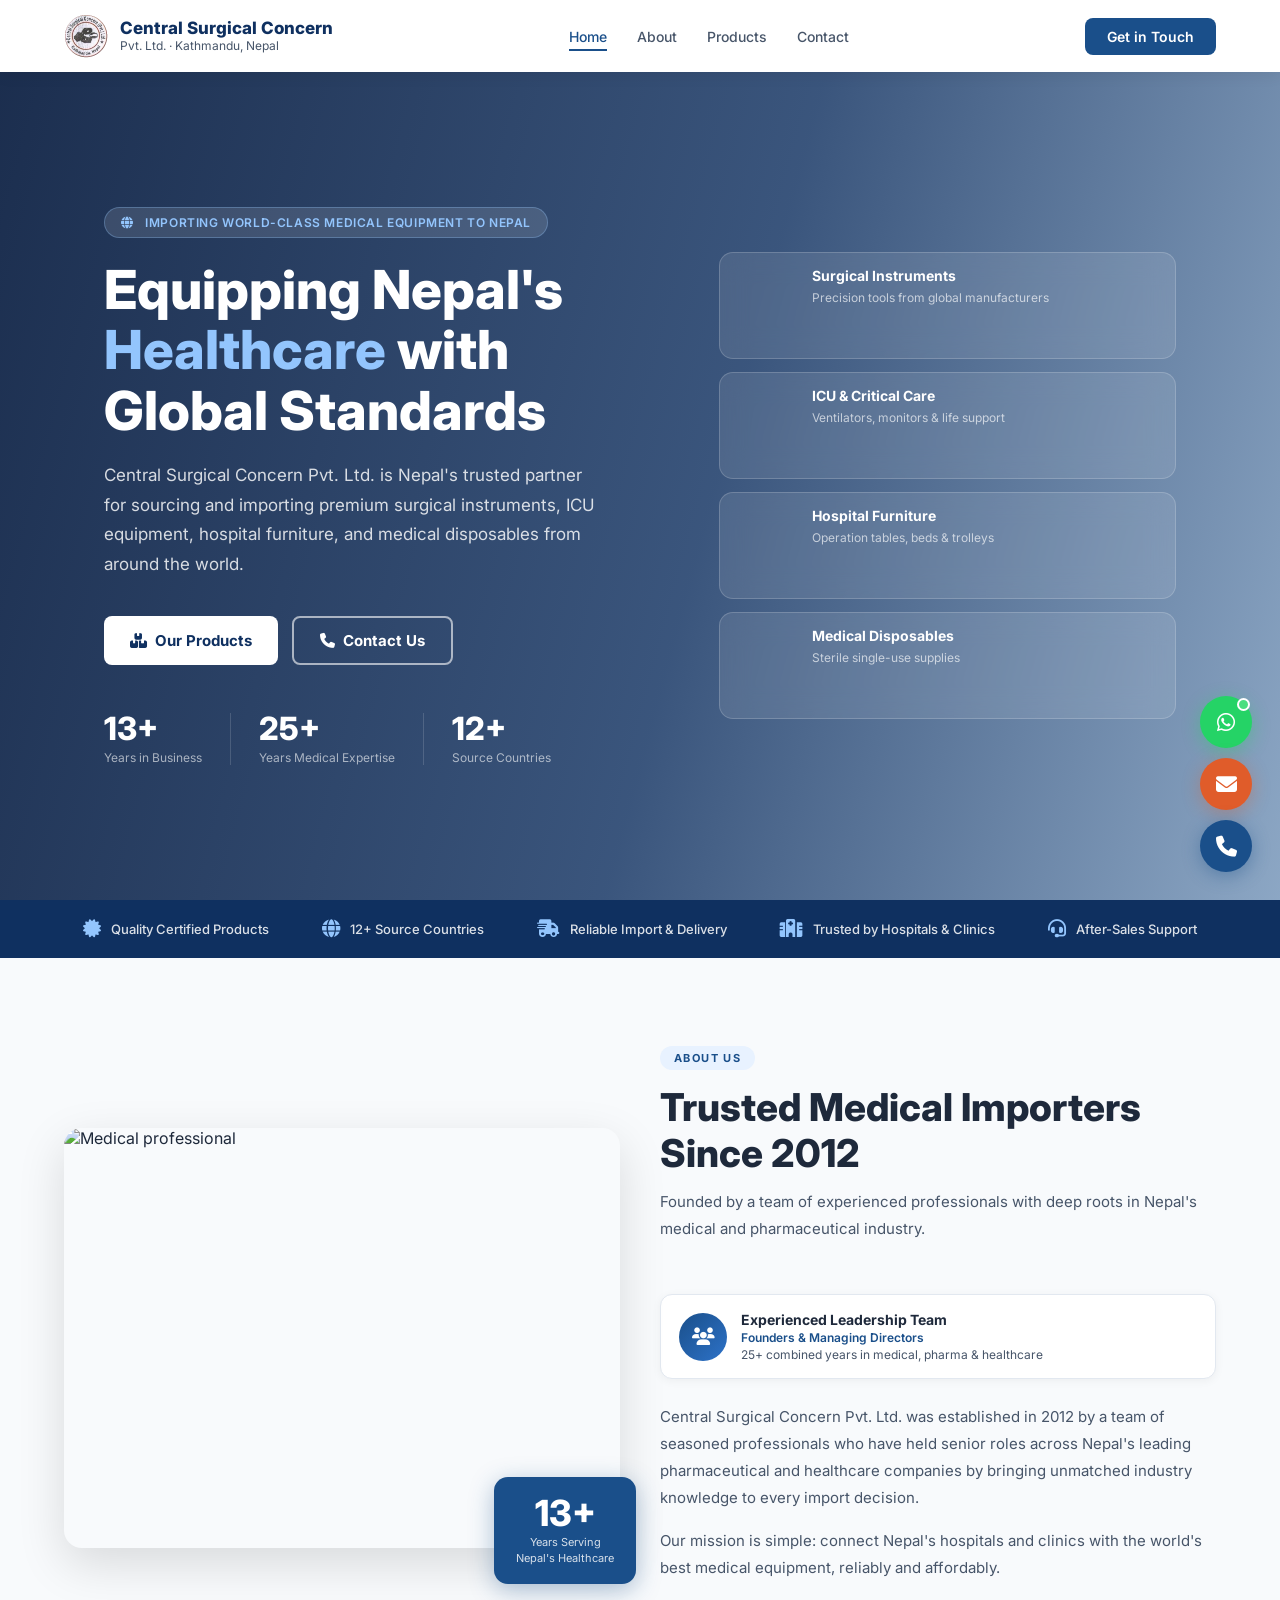
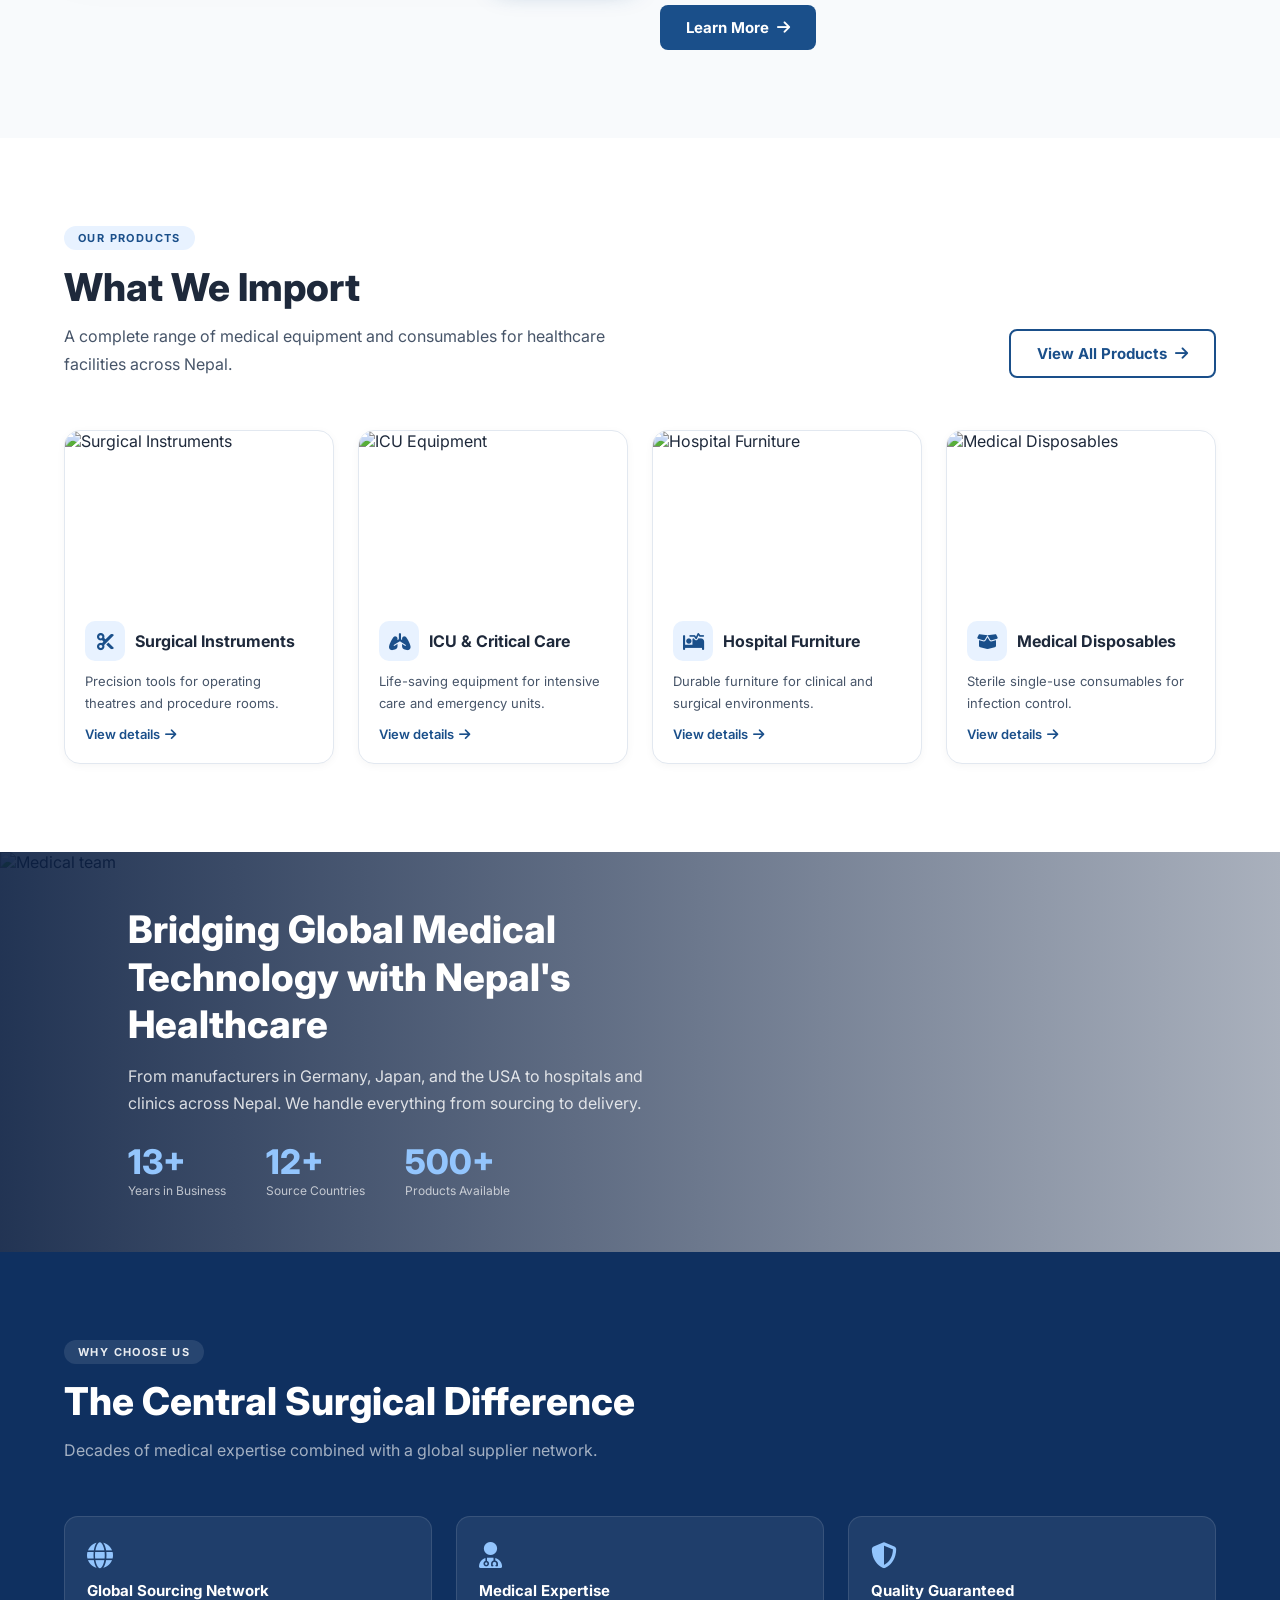
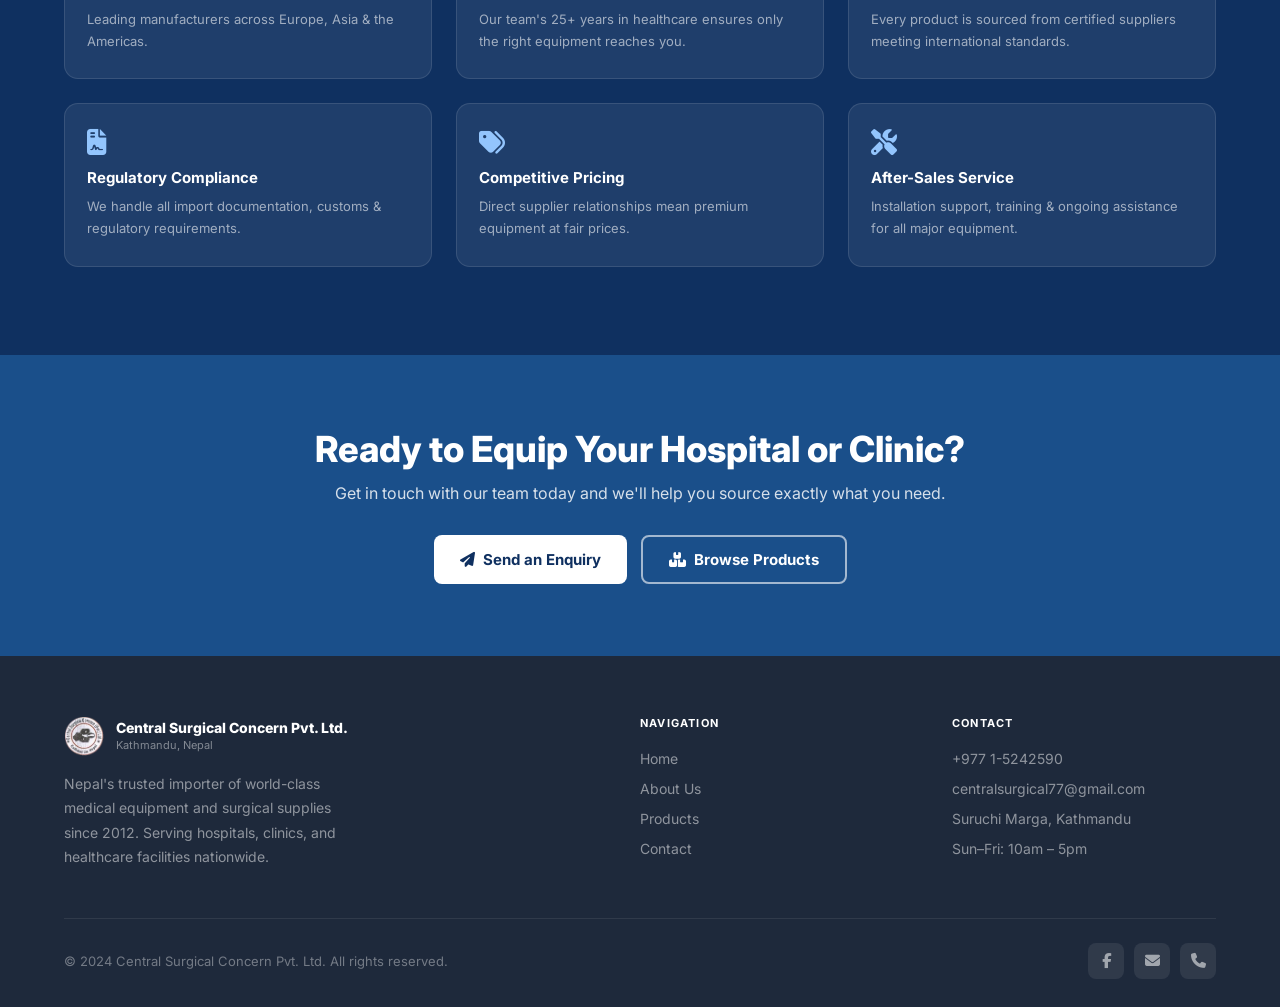
==== commit d9ae25f9: "fix: Update content for better clarity and engagement across website pages - Updated the "About Us" " ====
--- a/index.html
+++ b/index.html
@@ -172,7 +172,7 @@
             <div class="exp">25+ combined years in medical, pharma &amp; healthcare</div>
           </div>
         </div>
-        <p>Central Surgical Concern Pvt. Ltd. was established in 2012 by a team of seasoned professionals who have held senior roles across Nepal's leading pharmaceutical and healthcare companies — bringing unmatched industry knowledge to every import decision.</p>
+        <p>Central Surgical Concern Pvt. Ltd. was established in 2012 by a team of seasoned professionals who have held senior roles across Nepal's leading pharmaceutical and healthcare companies by bringing unmatched industry knowledge to every import decision.</p>
         <p>Our mission is simple: connect Nepal's hospitals and clinics with the world's best medical equipment, reliably and affordably.</p>
         <a href="about.html" class="btn btn-blue" style="margin-top:8px;">Learn More <i class="fa-solid fa-arrow-right"></i></a>
       </div>
@@ -234,7 +234,7 @@
   <div class="visual-banner-overlay">
     <div class="banner-content">
       <h2>Bridging Global Medical Technology with Nepal's Healthcare</h2>
-      <p>From manufacturers in Germany, Japan, and the USA — to hospitals and clinics across Nepal. We handle everything from sourcing to delivery.</p>
+      <p>From manufacturers in Germany, Japan, and the USA to hospitals and clinics across Nepal. We handle everything from sourcing to delivery.</p>
       <div class="banner-stats">
         <div class="banner-stat"><div class="n">13+</div><div class="l">Years in Business</div></div>
         <div class="banner-stat"><div class="n">12+</div><div class="l">Source Countries</div></div>
--- a/style.css
+++ b/style.css
@@ -33,8 +33,8 @@
 .nav-brand { display: flex; align-items: center; gap: 12px; text-decoration: none; }
 .logo-svg { width: 44px; height: 44px; flex-shrink: 0; }
 .nav-name { display: flex; flex-direction: column; line-height: 1; }
-.nav-name .n1 { font-size: 14px; font-weight: 800; color: var(--blue-dark); }
-.nav-name .n2 { font-size: 11px; color: var(--gray-600); margin-top: 3px; }
+.nav-name .n1 { font-size: 17px; font-weight: 800; color: var(--blue-dark); }
+.nav-name .n2 { font-size: 12px; color: var(--gray-600); margin-top: 3px; }
 .nav-links { display: flex; gap: 30px; list-style: none; }
 .nav-links a {
   text-decoration: none; color: var(--gray-600);
@@ -278,4 +278,24 @@
   .footer-grid { grid-template-columns: 1fr; }
   .form-row { grid-template-columns: 1fr; }
   .banner-stats { gap: 24px; }
-}
+
+  /* Mobile text alignment */
+  .section-header { text-align: center; }
+  .section-sub { margin: 12px auto 0; }
+  .page-hero { text-align: center; }
+  .page-hero p { margin: 12px auto 0; }
+  .trust-bar-inner { justify-content: center; }
+  .trust-item { justify-content: center; }
+  .cta-strip .btn-row { flex-direction: column; align-items: center; }
+  .cta-strip .btn-row .btn { width: 100%; max-width: 300px; justify-content: center; }
+  .btn-row { flex-wrap: wrap; justify-content: center; }
+  .footer-grid { text-align: center; }
+  .footer-logo { justify-content: center; }
+  .footer-brand p { margin: 0 auto; }
+  .footer-bottom { justify-content: center; text-align: center; }
+  .footer-social { justify-content: center; }
+  .visual-banner { height: auto; min-height: 320px; }
+  .visual-banner-overlay { padding: 40px 6%; justify-content: center; text-align: center; }
+  .banner-content { text-align: center; }
+  .banner-stats { justify-content: center; }
+}
